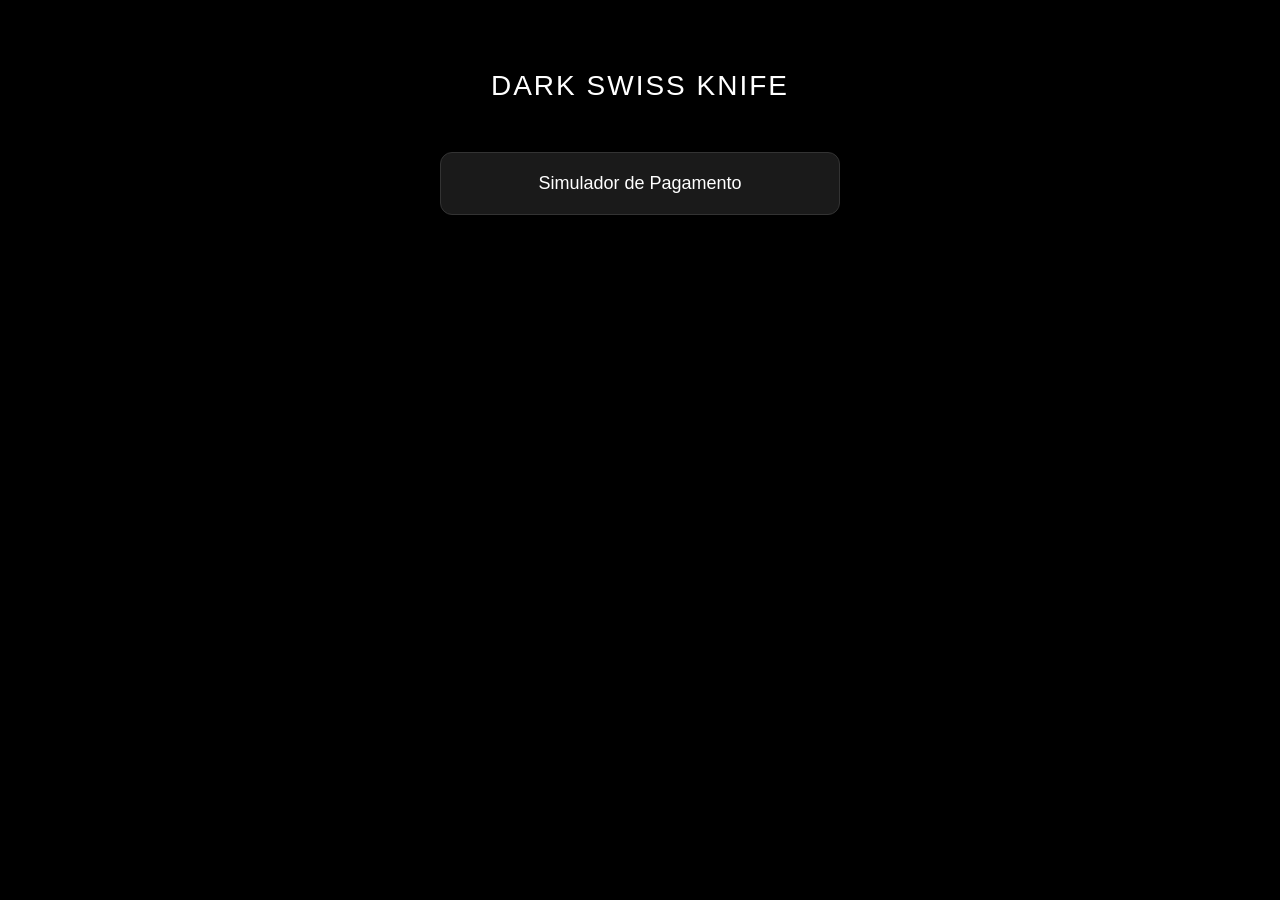
==== index.html @ fdc1212b "Create index.html" ====
<!DOCTYPE html>
<html lang="pt-BR">
<head>
    <meta charset="UTF-8">
    <meta name="viewport" content="width=device-width, initial-scale=1.0, user-scalable=no">
    <title>Dark Swiss Knife</title>
    <link rel="manifest" href="manifest.json">
    <style>
        * { box-sizing: border-box; margin: 0; padding: 0; }
        body { background-color: #000; color: #fff; font-family: -apple-system, BlinkMacSystemFont, "Segoe UI", Roboto, Helvetica, Arial, sans-serif; display: flex; flex-direction: column; align-items: center; min-height: 100vh; padding: 20px; }
        h1 { margin-top: 50px; font-size: 28px; font-weight: 300; letter-spacing: 2px; text-transform: uppercase; }
        .menu { margin-top: 50px; width: 100%; max-width: 400px; display: flex; flex-direction: column; gap: 15px; }
        .btn { background-color: #1a1a1a; color: #fff; padding: 20px; border-radius: 12px; text-decoration: none; text-align: center; font-size: 18px; border: 1px solid #333; transition: 0.2s; }
        .btn:active { background-color: #333; }
    </style>
</head>
<body>
    <h1>Dark Swiss Knife</h1>
    
    <div class="menu">
        <a href="payment/index.html" class="btn">Simulador de Pagamento</a>
        </div>

    <script>
        if ('serviceWorker' in navigator) {
            navigator.serviceWorker.register('sw.js').then(() => console.log("Service Worker Registrado!"));
        }
    </script>
</body>
</html>
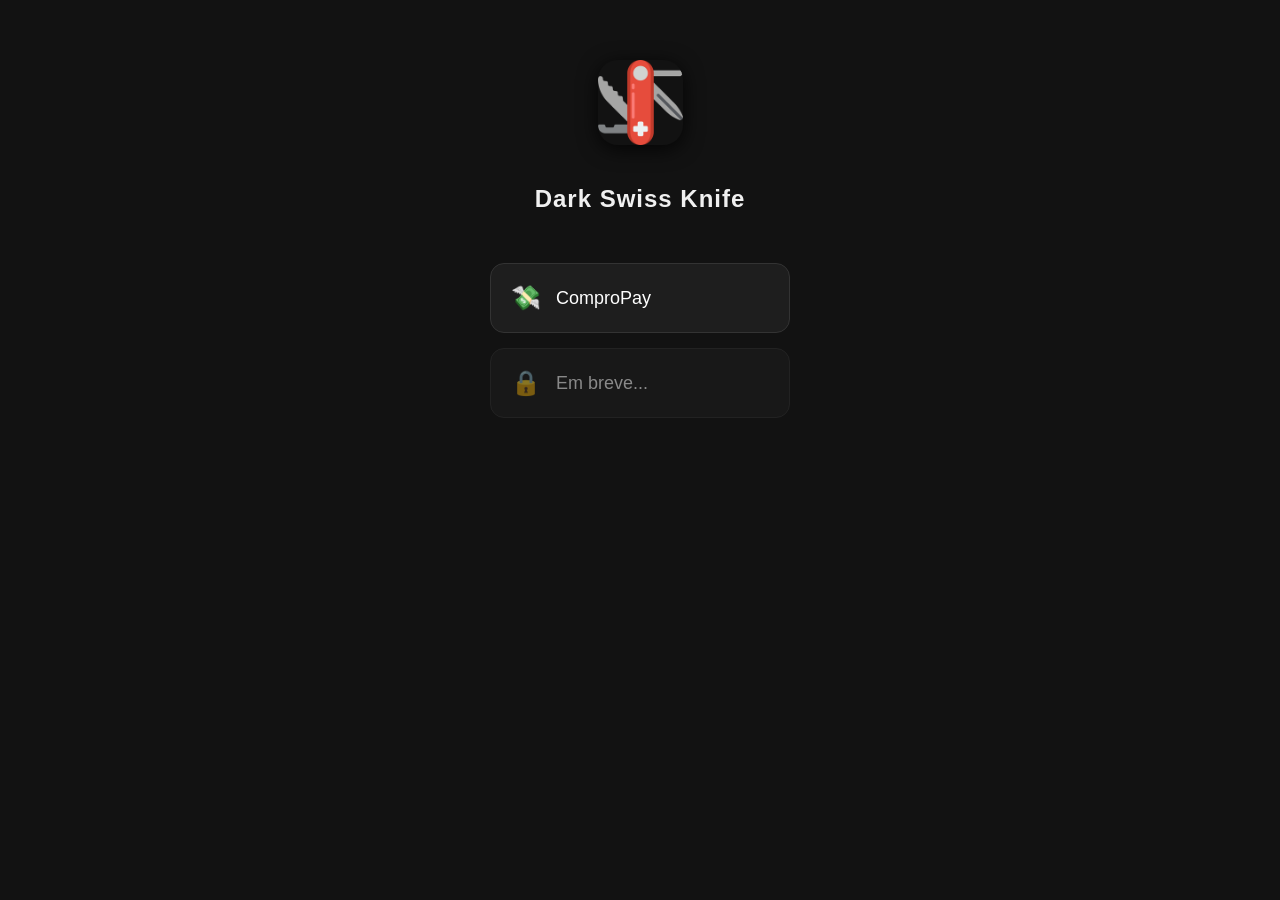
==== commit 2d08729d: "Update index.html" ====
--- a/index.html
+++ b/index.html
@@ -2,29 +2,100 @@
 <html lang="pt-BR">
 <head>
     <meta charset="UTF-8">
-    <meta name="viewport" content="width=device-width, initial-scale=1.0, user-scalable=no">
+    <meta name="viewport" content="width=device-width, initial-scale=1.0, user-scalable=no, maximum-scale=1">
     <title>Dark Swiss Knife</title>
+    <!-- Adicionando o Manifesto para o PWA funcionar desde a tela inicial -->
     <link rel="manifest" href="manifest.json">
     <style>
-        * { box-sizing: border-box; margin: 0; padding: 0; }
-        body { background-color: #000; color: #fff; font-family: -apple-system, BlinkMacSystemFont, "Segoe UI", Roboto, Helvetica, Arial, sans-serif; display: flex; flex-direction: column; align-items: center; min-height: 100vh; padding: 20px; }
-        h1 { margin-top: 50px; font-size: 28px; font-weight: 300; letter-spacing: 2px; text-transform: uppercase; }
-        .menu { margin-top: 50px; width: 100%; max-width: 400px; display: flex; flex-direction: column; gap: 15px; }
-        .btn { background-color: #1a1a1a; color: #fff; padding: 20px; border-radius: 12px; text-decoration: none; text-align: center; font-size: 18px; border: 1px solid #333; transition: 0.2s; }
-        .btn:active { background-color: #333; }
+        body {
+            background-color: #121212;
+            color: #ffffff;
+            font-family: -apple-system, BlinkMacSystemFont, "Segoe UI", Roboto, Helvetica, Arial, sans-serif;
+            margin: 0;
+            padding: 0;
+            display: flex;
+            flex-direction: column;
+            align-items: center;
+            min-height: 100vh;
+        }
+        
+        /* Container e estilo da Logo */
+        .logo-container {
+            text-align: center;
+            padding-top: 60px;
+            padding-bottom: 20px;
+        }
+        .logo-container img {
+            width: 85px;
+            height: 85px;
+            border-radius: 20px;
+            box-shadow: 0 4px 20px rgba(0, 0, 0, 0.8);
+        }
+        
+        h1 {
+            font-size: 24px;
+            font-weight: 600;
+            margin-bottom: 50px;
+            letter-spacing: 1px;
+            color: #f0f0f0;
+        }
+        
+        /* Menu de opções */
+        .menu {
+            width: 100%;
+            max-width: 350px;
+            display: flex;
+            flex-direction: column;
+            gap: 15px;
+            padding: 0 25px;
+            box-sizing: border-box;
+        }
+        
+        /* Botão do menu */
+        .menu-item {
+            background-color: #1e1e1e;
+            padding: 20px;
+            border-radius: 14px;
+            text-decoration: none;
+            color: #fff;
+            display: flex;
+            align-items: center;
+            font-size: 18px;
+            font-weight: 500;
+            border: 1px solid #333;
+            transition: background 0.2s;
+        }
+        
+        .menu-item:active {
+            background-color: #333;
+        }
+
+        .icon {
+            font-size: 24px;
+            margin-right: 15px;
+        }
     </style>
 </head>
 <body>
+
+    <div class="logo-container">
+        <!-- Puxando o ícone da raiz do projeto -->
+        <img src="icone-192.png" alt="Dark Swiss Knife Logo">
+    </div>
+    
     <h1>Dark Swiss Knife</h1>
-    
+
     <div class="menu">
-        <a href="payment/index.html" class="btn">Simulador de Pagamento</a>
-        </div>
+        <!-- Link para abrir a ferramenta de pagamento -->
+        <a href="payment/index.html" class="menu-item">
+            <span class="icon">💸</span> ComproPay
+        </a>
+        
+        <!-- Espaço para você adicionar outras ferramentas no futuro -->
+        <a href="#" class="menu-item" style="opacity: 0.5;">
+            <span class="icon">🔒</span> Em breve...
+        </a>
+    </div>
 
-    <script>
-        if ('serviceWorker' in navigator) {
-            navigator.serviceWorker.register('sw.js').then(() => console.log("Service Worker Registrado!"));
-        }
-    </script>
 </body>
 </html>
